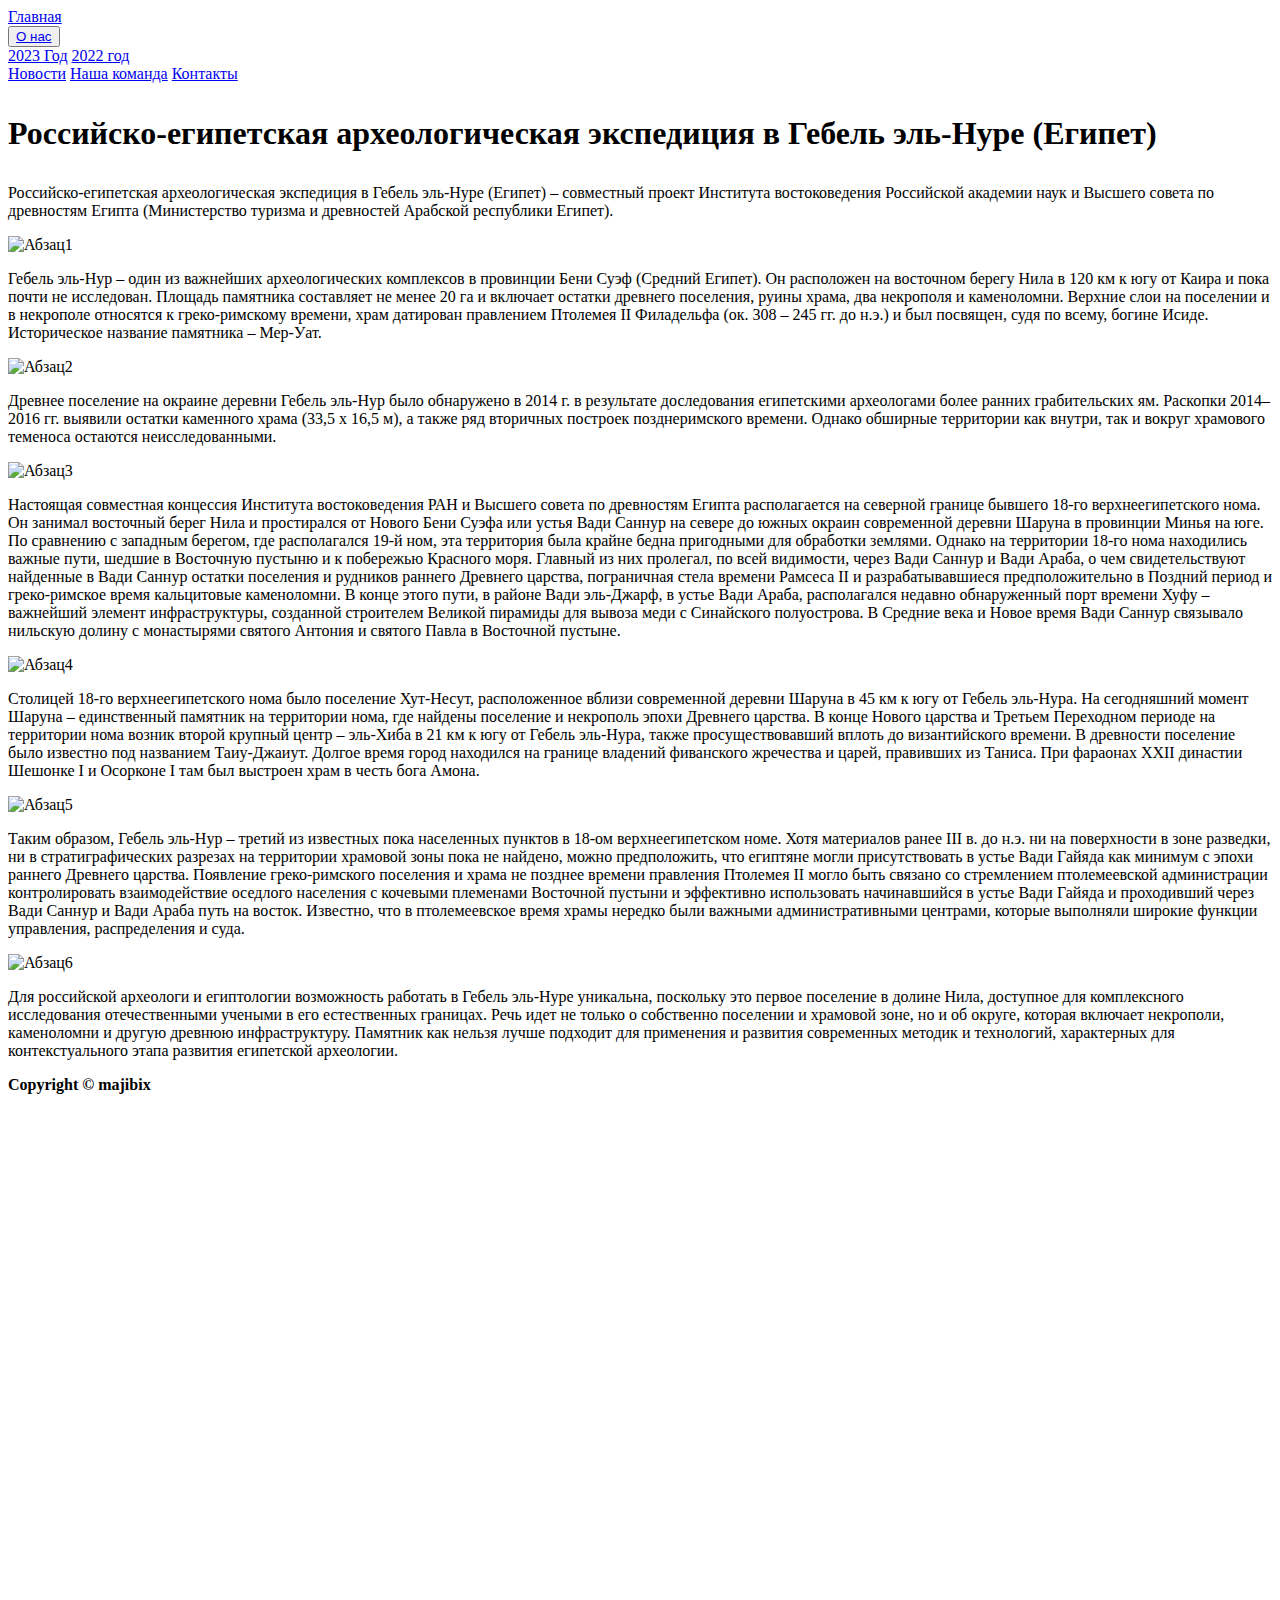
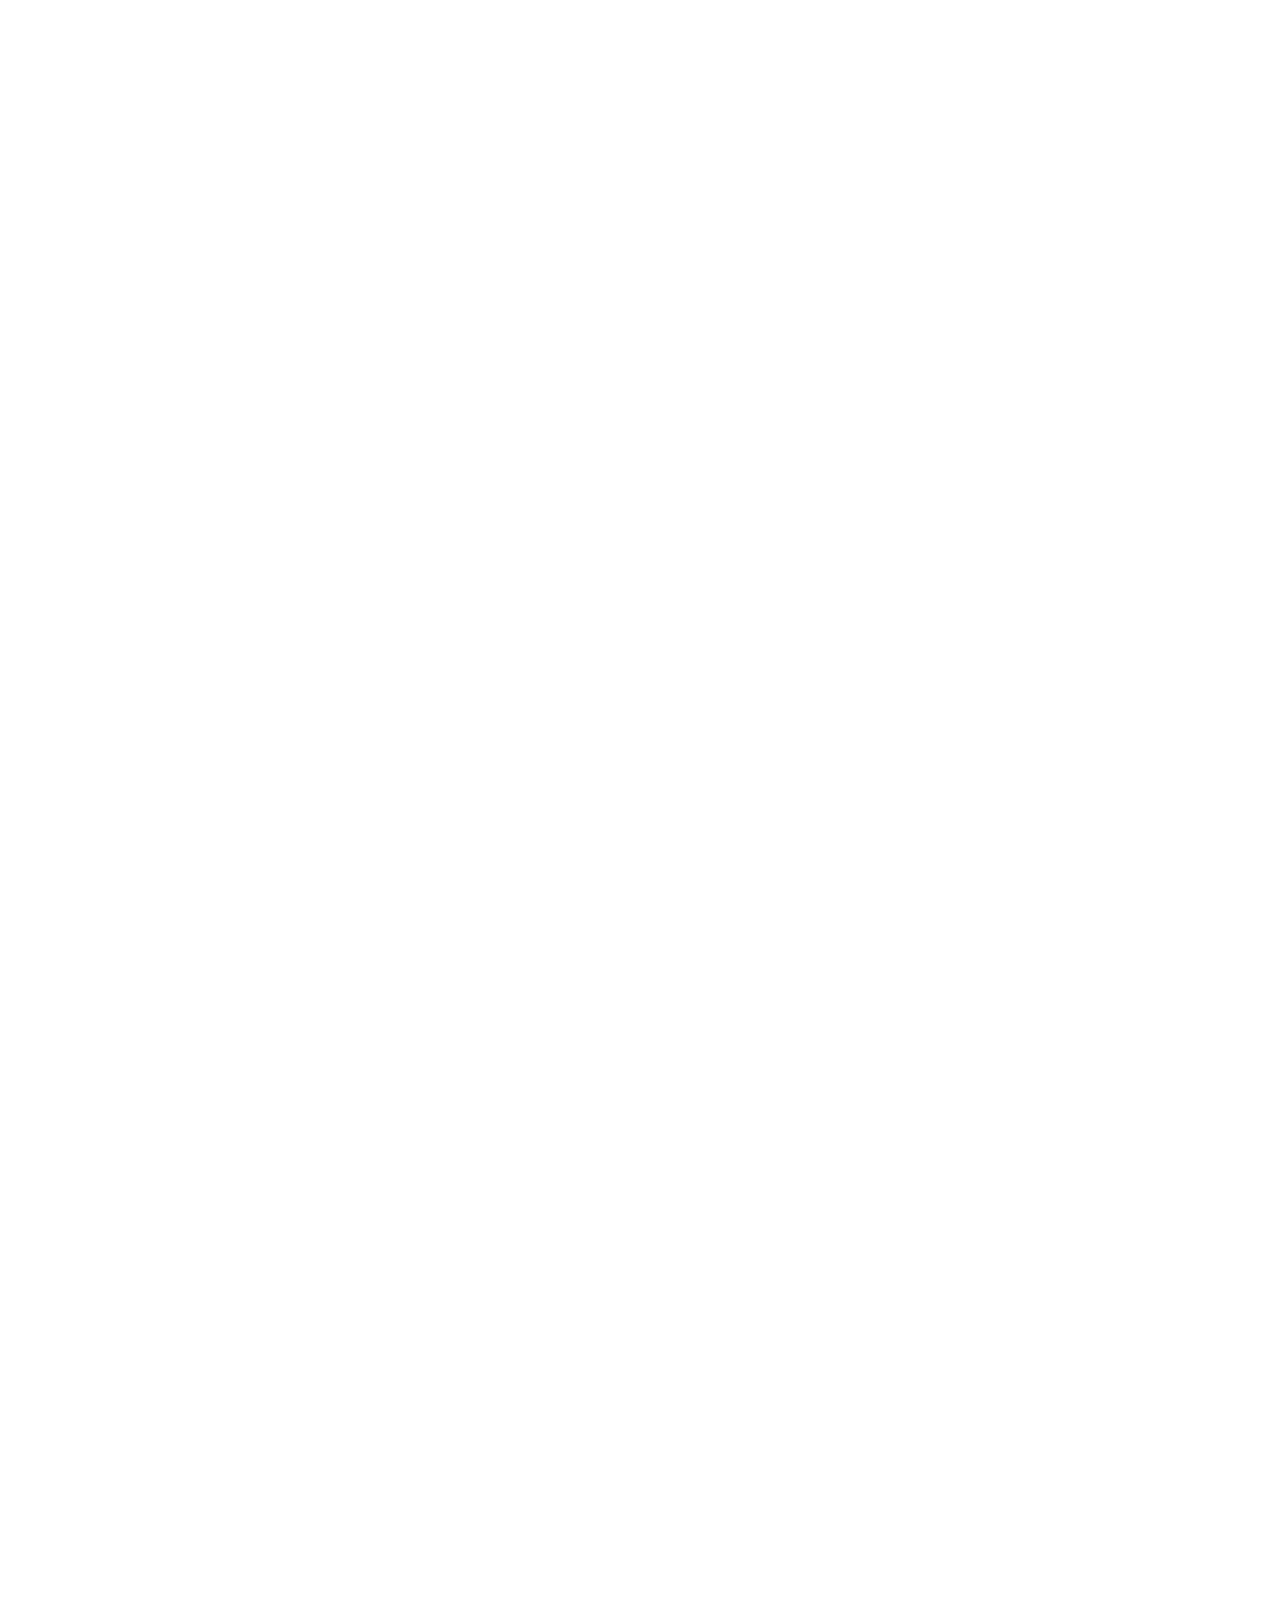
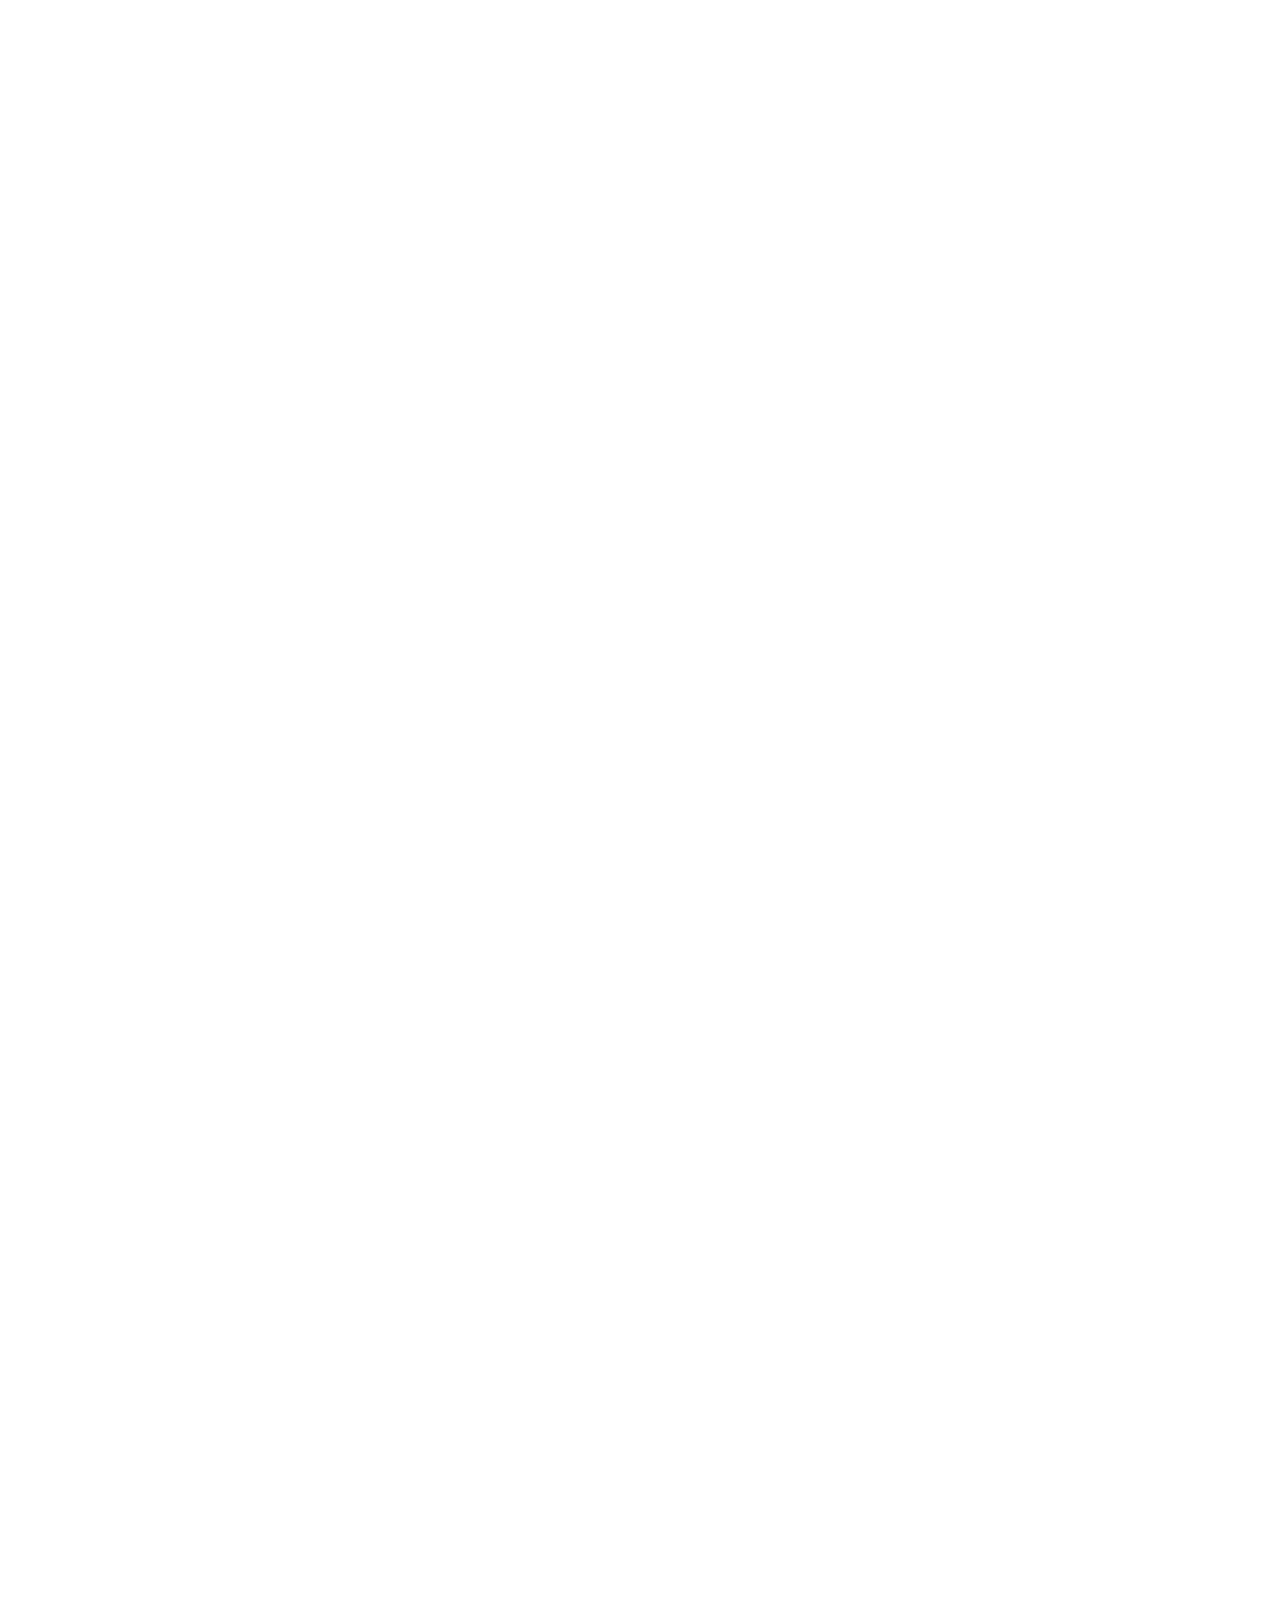
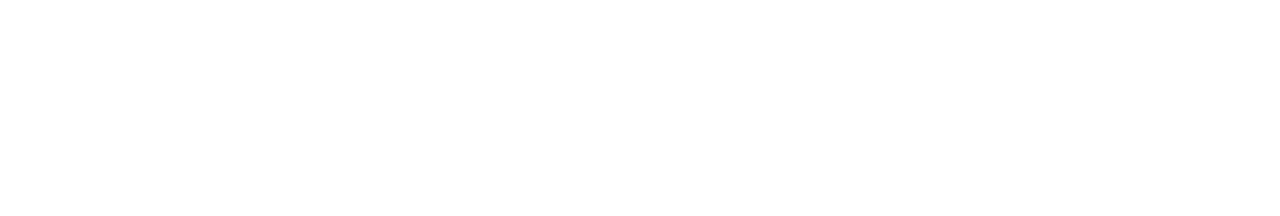
==== index.html @ 9245a58e "Add files via upload" ====
<!DOCTYPE html>
<html lang="en">
<head>
    <meta charset="UTF-8">
    <meta http-equiv="X-UA-Compatible" content="IE=edge">
    <meta name="viewport" content="width=device-width, initial-scale=1.0">
    <title>Главная</title>
    <link rel="stylesheet" href="assets/cssfortxt/stylefortxt.css">
    <link rel="shortcut icon" href="assets\img\icon1.png" type="image/x-icon">
    <style>
        body {
            height: 5000px;
            background-image: url("assets/img/фон1234.jpg");
            background-size: cover;
            background-position: center;
        }
    </style>
</head>
<body>
    <nav>
        <div class="navig">
            <a  class="active" href="#index.html">Главная</a>
            <div class="dropdown">
                <button class="dropbtn"> <a href="about_us.html" class="btn" >О нас</a></button>
                <div class="dropdown-content">
                  <a href="2023.html">2023 Год</a>
                  <a href="2022.html">2022 год</a>
                </div>
              </div>
            <a href="/News.html">Новости</a>
            <a href="/team.html">Наша команда</a>
            <a href="/contacts.html">Контакты</a>
        </div>
    </nav>
    
    <header class="head">
        <h1>
            <p class="header1" > <b> Российско-египетская археологическая экспедиция в Гебель эль-Нуре (Египет) </b></p>
        </h1>
    </header>
    
    <main>
        <div class="maininfo">
            <p></p>
            <div>
                <p class="notbigtxt">Российско-египетская археологическая экспедиция в Гебель эль-Нуре (Египет) – совместный проект Института востоковедения Российской академии наук и Высшего совета по древностям Египта (Министерство туризма и древностей Арабской республики Египет).</p>
            </div>
            <div>
                <img src="assets\img\abz1.jpg" alt="Абзац1" height="400" width="600">
                <p class="bigtxt1"> 
                    Гебель эль-Нур – один из важнейших археологических комплексов в провинции Бени Суэф (Средний Египет). Он расположен на восточном берегу Нила в 120 км к югу от Каира и пока почти не исследован. Площадь памятника составляет не менее 20 га и включает остатки древнего поселения, руины храма, два некрополя и каменоломни. Верхние слои на поселении и в некрополе относятся к греко-римскому времени, храм датирован правлением Птолемея II Филадельфа (ок. 308 – 245 гг. до н.э.) и был посвящен, судя по всему, богине Исиде. Историческое название памятника – Мер-Уат.
                    </p>
                    <img src="assets\img\abz2.jpg" alt="Абзац2" height="400" width="600">
                    <p class="bigtxt2"> 
                        Древнее поселение на окраине деревни Гебель эль-Нур было обнаружено в 2014 г. в результате доследования египетскими археологами более ранних грабительских ям. Раскопки 2014–2016 гг. выявили остатки каменного храма (33,5 x 16,5 м), а также ряд вторичных построек позднеримского времени. Однако обширные территории как внутри, так и вокруг храмового теменоса остаются неисследованными.
                    </p>
                    <img src="assets\img\abz3.jpg" alt="Абзац3" height="400" width="600">
                    <p class="bigtxt3"> 
                        Настоящая совместная концессия Института востоковедения РАН и Высшего совета по древностям Египта располагается на северной границе бывшего 18-го верхнеегипетского нома. Он занимал восточный берег Нила и простирался от Нового Бени Суэфа или устья Вади Саннур на севере до южных окраин современной деревни Шаруна в провинции Минья на юге. По сравнению с западным берегом, где располагался 19-й ном, эта территория была крайне бедна пригодными для обработки землями. Однако на территории 18-го нома находились важные пути, шедшие в Восточную пустыню и к побережью Красного моря. Главный из них пролегал, по всей видимости, через Вади Саннур и Вади Араба, о чем свидетельствуют найденные в Вади Саннур остатки поселения и рудников раннего Древнего царства, пограничная стела времени Рамсеса II и разрабатывавшиеся предположительно в Поздний период и греко-римское время кальцитовые каменоломни. В конце этого пути, в районе Вади эль-Джарф, в устье Вади Араба, располагался недавно обнаруженный порт времени Хуфу – важнейший элемент инфраструктуры, созданной строителем Великой пирамиды для вывоза меди с Синайского полуострова. В Средние века и Новое время Вади Саннур связывало нильскую долину с монастырями святого Антония и святого Павла в Восточной пустыне.
                    </p>
                    <img src="assets\img\abz4.jpg" alt="Абзац4" height="400" width="600">
                    <p class="bigtxt4"> 
                        Столицей 18-го верхнеегипетского нома было поселение Хут-Несут, расположенное вблизи современной деревни Шаруна в 45 км к югу от Гебель эль-Нура. На сегодняшний момент Шаруна – единственный памятник на территории нома, где найдены поселение и некрополь эпохи Древнего царства. В конце Нового царства и Третьем Переходном периоде на территории нома возник второй крупный центр – эль-Хиба в 21 км к югу от Гебель эль-Нура, также просуществовавший вплоть до византийского времени. В древности поселение было известно под названием Таиу-Джаиут. Долгое время город находился на границе владений фиванского жречества и царей, правивших из Таниса. При фараонах XXII династии Шешонке I и Осорконе I там был выстроен храм в честь бога Амона.
                    </p>
                    <img src="assets\img\abz5.jpg" alt="Абзац5" height="400" width="600">
                    <p class="bigtxt5"> 
                        Таким образом, Гебель эль-Нур – третий из известных пока населенных пунктов в 18-ом верхнеегипетском номе. Хотя материалов ранее III в. до н.э. ни на поверхности в зоне разведки, ни в стратиграфических разрезах на территории храмовой зоны пока не найдено, можно предположить, что египтяне могли присутствовать в устье Вади Гайяда как минимум с эпохи раннего Древнего царства. Появление греко-римского поселения и храма не позднее времени правления Птолемея II могло быть связано со стремлением птолемеевской администрации контролировать взаимодействие оседлого населения с кочевыми племенами Восточной пустыни и эффективно использовать начинавшийся в устье Вади Гайяда и проходивший через Вади Саннур и Вади Араба путь на восток. Известно, что в птолемеевское время храмы нередко были важными административными центрами, которые выполняли широкие функции управления, распределения и суда.
                    </p>
                    <img src="assets\img\abz6.jpg" alt="Абзац6" height="400" width="600">
                    <p class="bigtxt6"> 
                        Для российской археологи и египтологии возможность работать в Гебель эль-Нуре уникальна, поскольку это первое поселение в долине Нила, доступное для комплексного исследования отечественными учеными в его естественных границах. Речь идет не только о собственно поселении и храмовой зоне, но и об округе, которая включает некрополи, каменоломни и другую древнюю инфраструктуру. Памятник как нельзя лучше подходит для применения и развития современных методик и технологий, характерных для контекстуального этапа развития египетской археологии.
                    </p>

            </div>
        </div>
    </main>
    
    <footer>
        <div class="footer">
            <p><b>Copyright © majibix</b></p>
        </div>
    </footer>
</body>
</html>
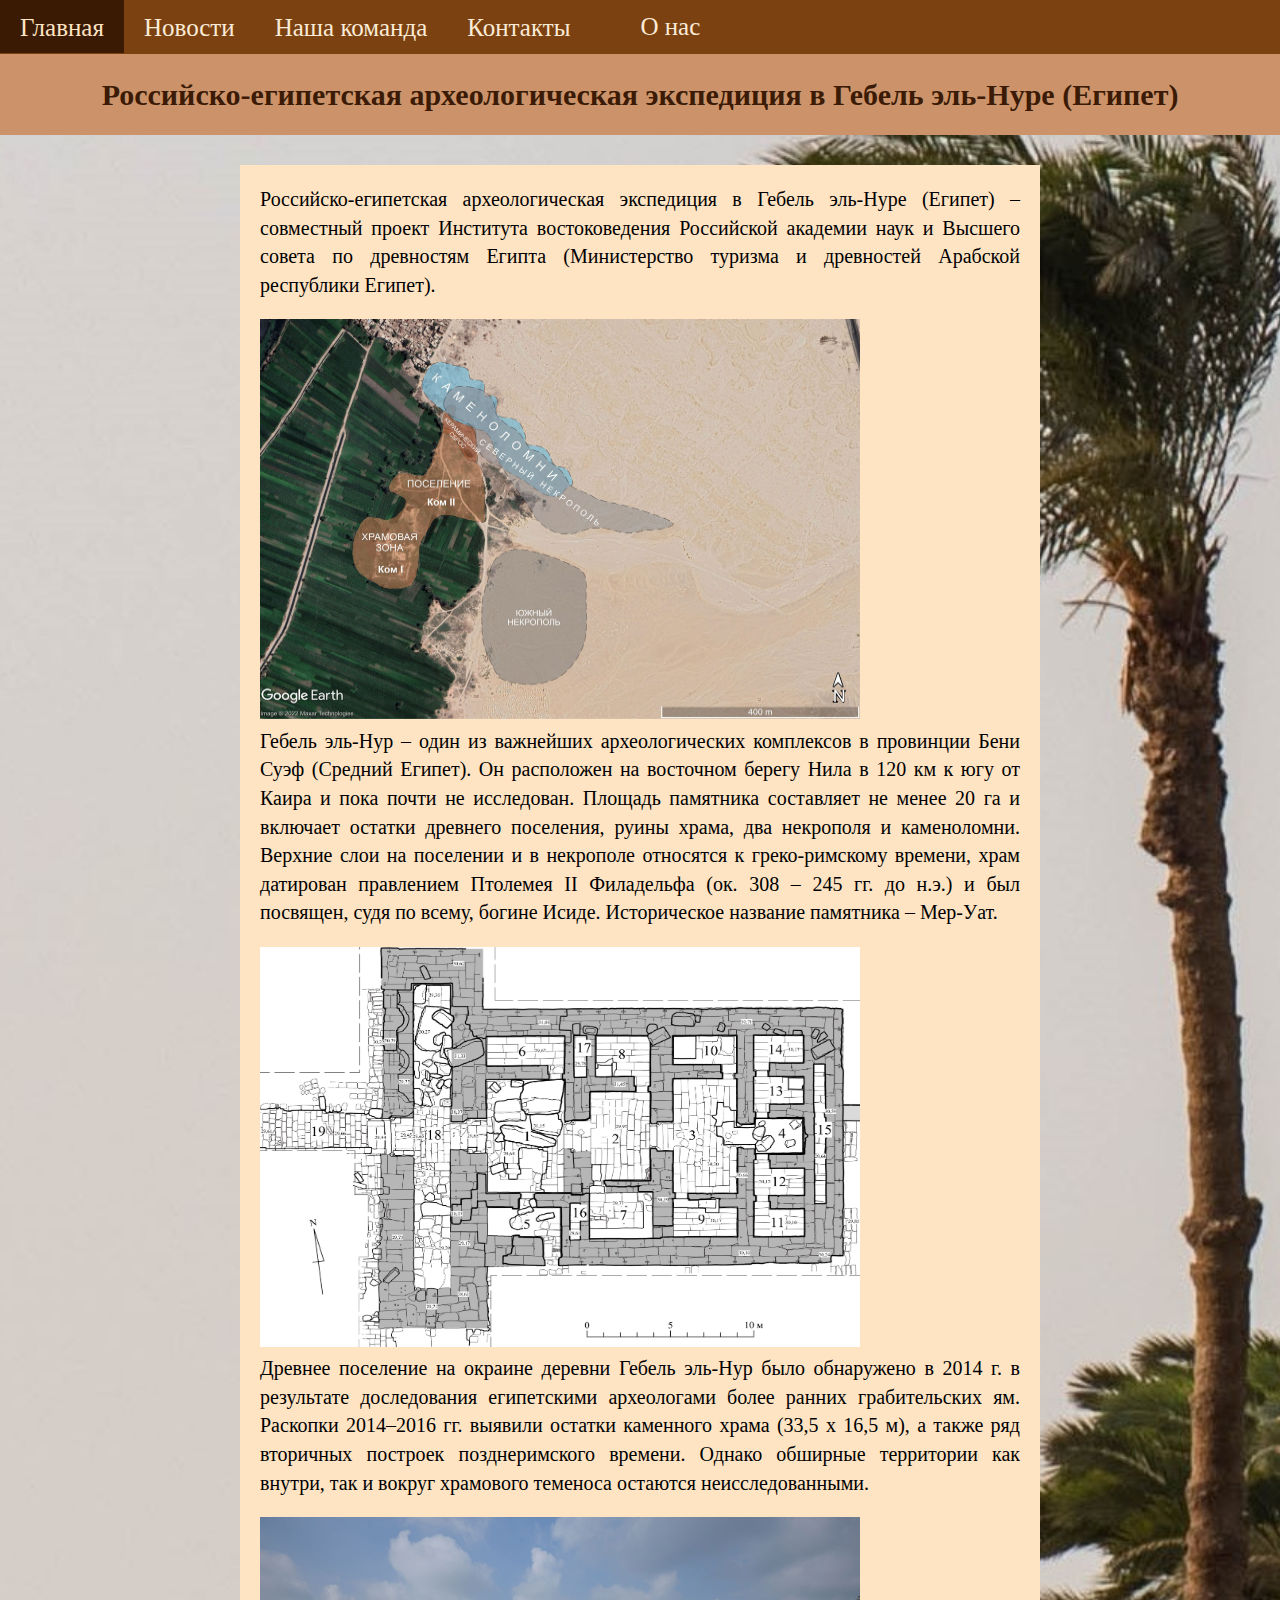
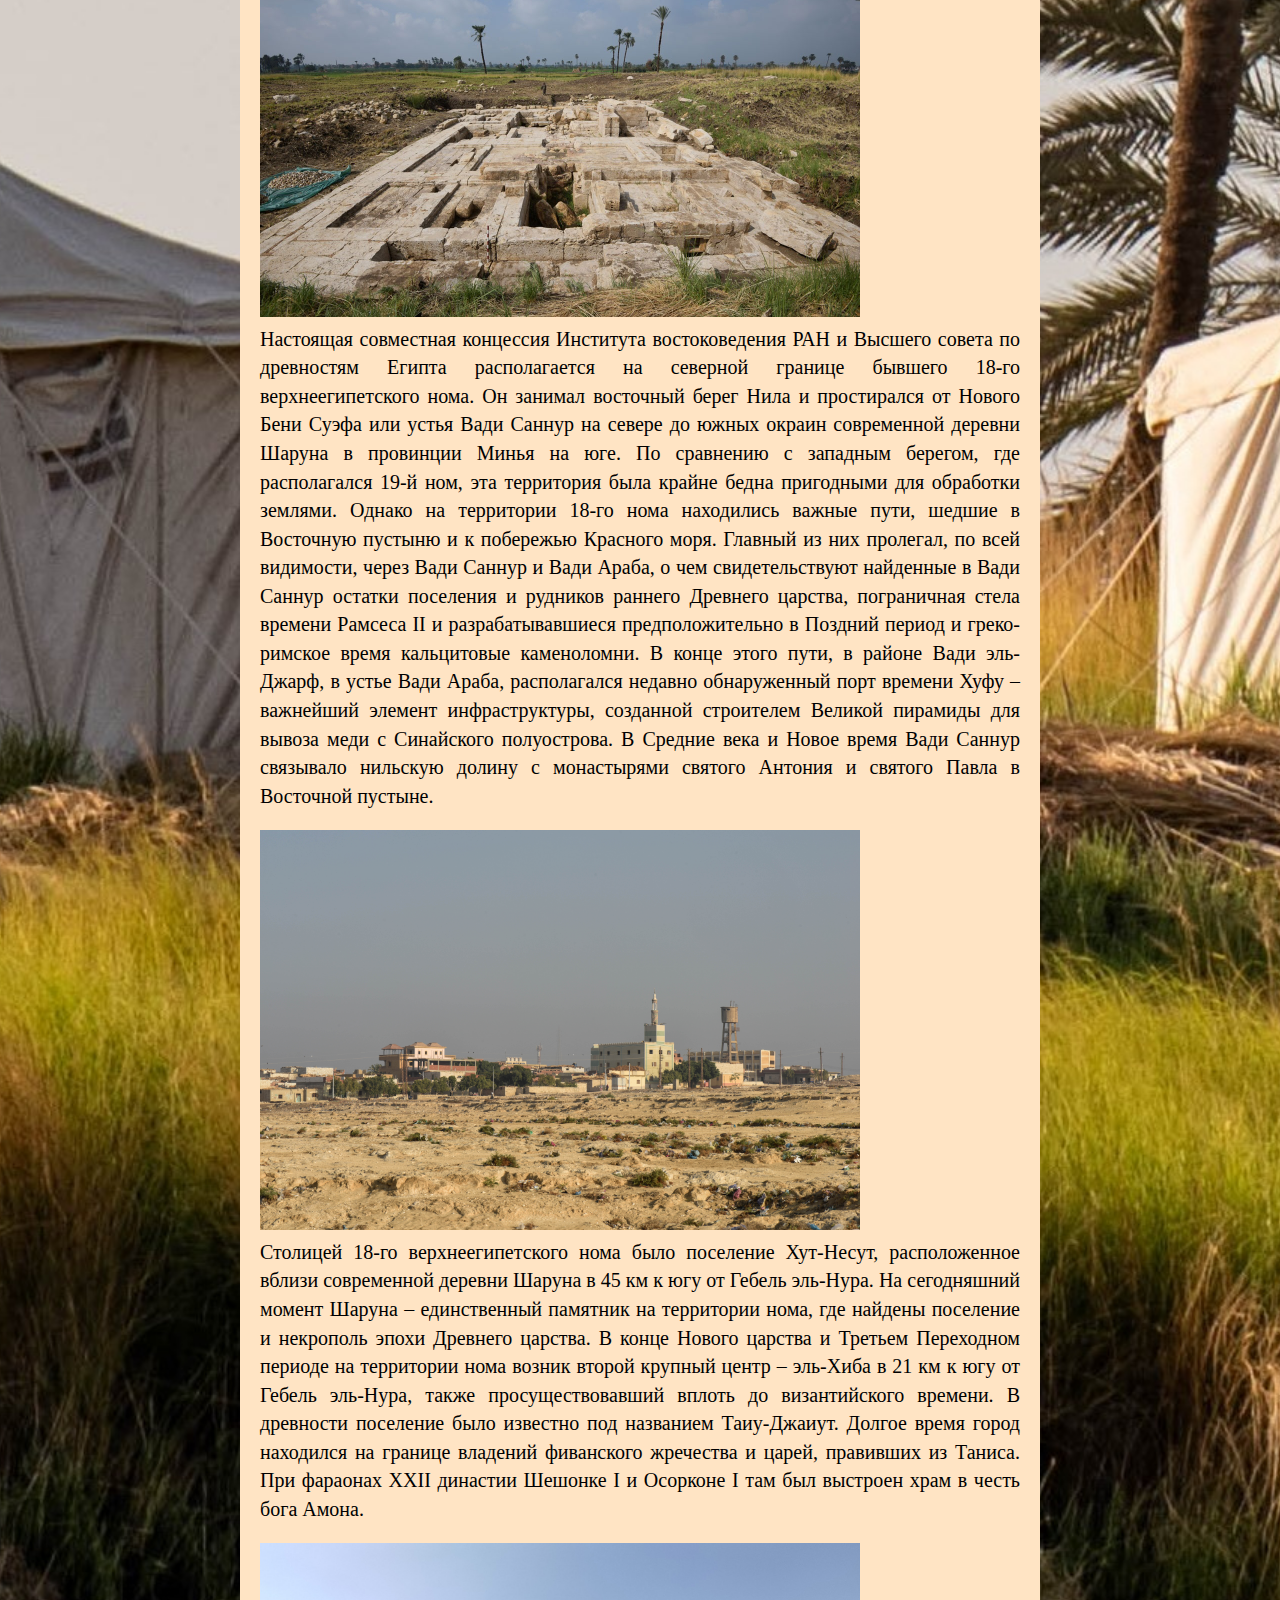
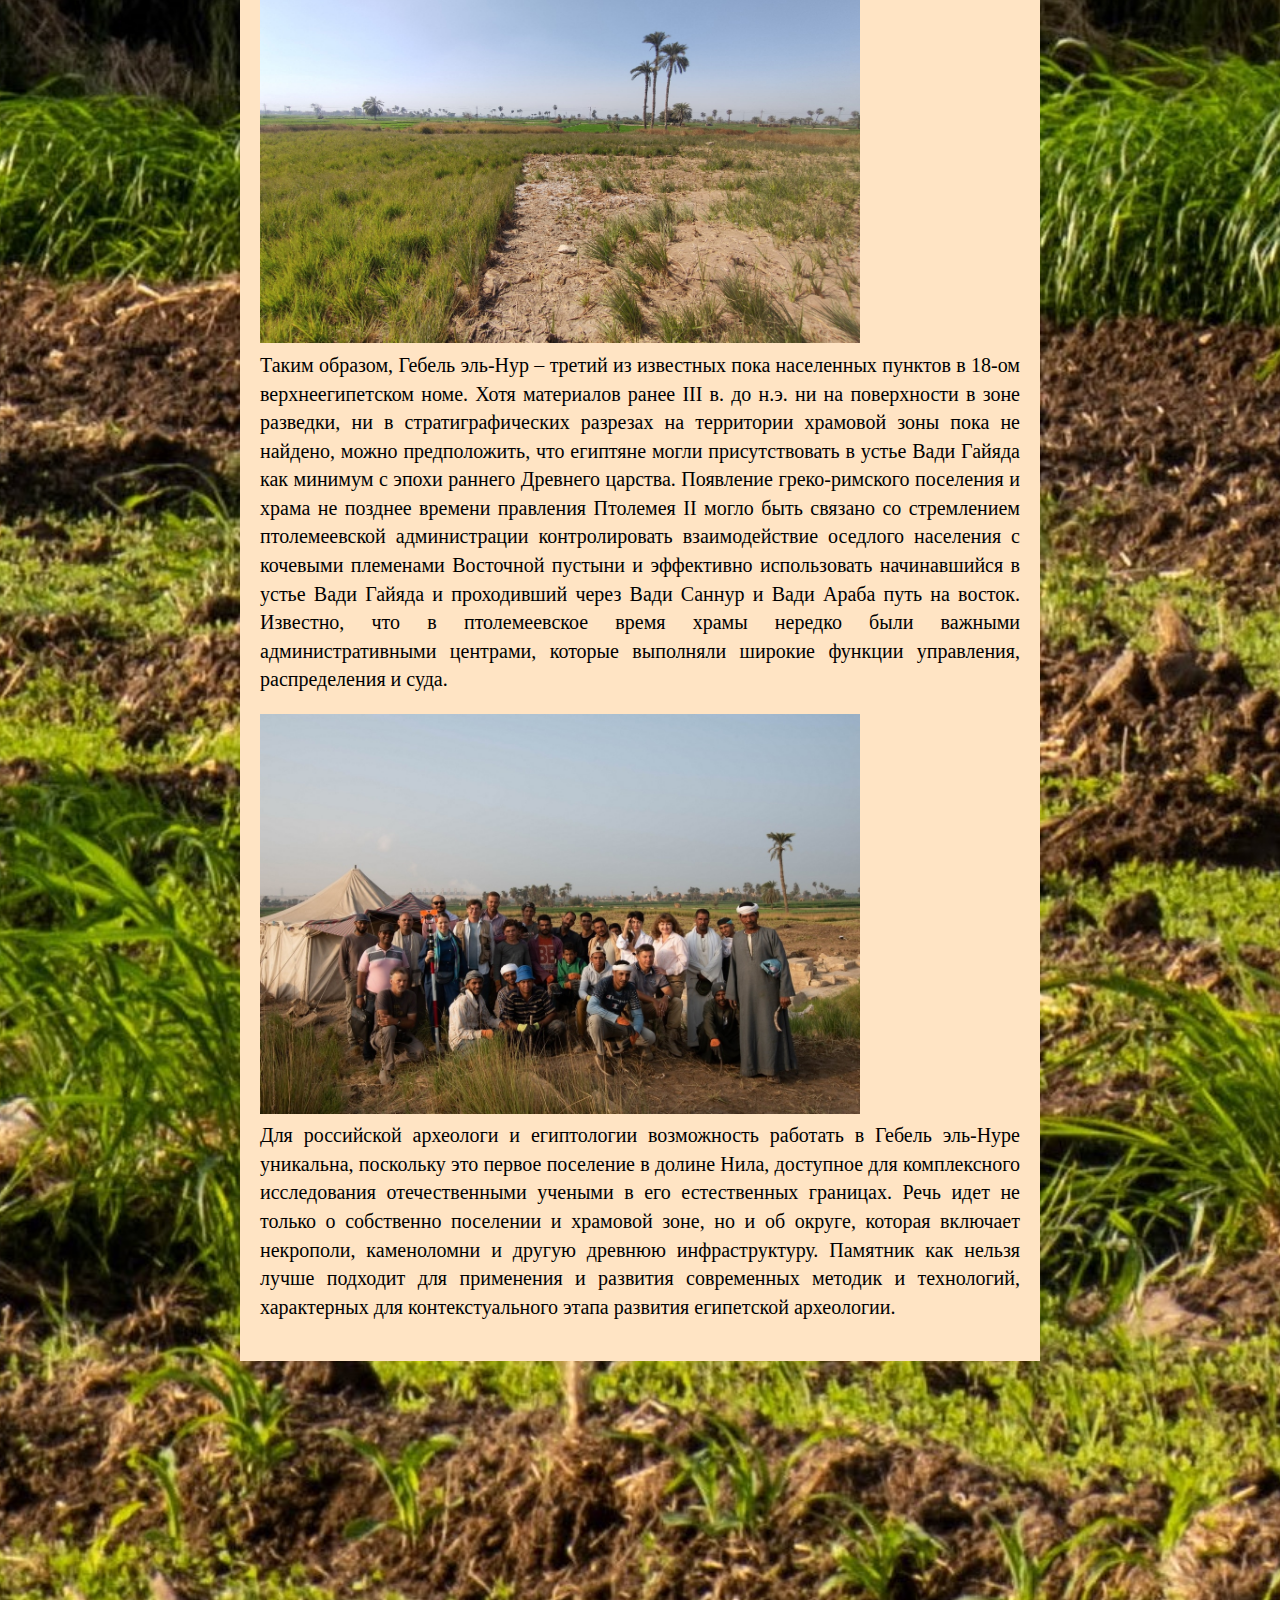
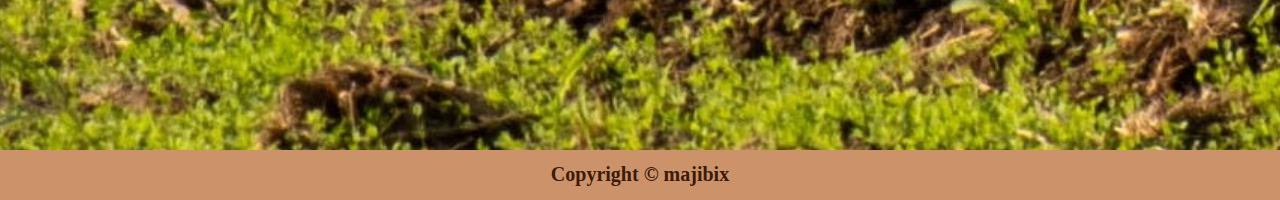
==== commit 0d507559: "Add files via upload" ====
--- a/index.html
+++ b/index.html
@@ -27,9 +27,9 @@
                   <a href="2022.html">2022 год</a>
                 </div>
               </div>
-            <a href="/News.html">Новости</a>
-            <a href="/team.html">Наша команда</a>
-            <a href="/contacts.html">Контакты</a>
+            <a href="News.html">Новости</a>
+            <a href="team.html">Наша команда</a>
+            <a href="contacts.html">Контакты</a>
         </div>
     </nav>
     
--- a/assets/cssfortxt/stylefortxt.css
+++ b/assets/cssfortxt/stylefortxt.css
@@ -0,0 +1,621 @@
+
+*{
+    margin: 0;
+    padding: 0;
+    box-sizing: border-box;
+    /* color: rgb(59, 26, 3); */
+    text-decoration: none;
+    }
+.navig{
+    background-color: rgb(124, 65, 16);
+    color: antiquewhite;
+    position: fixed;
+    width: 100%;
+    margin-top: 0px;
+    min-height: 32px;
+    z-index: 999999;
+}
+.navig a{
+    float: left;
+    color: antiquewhite;
+    padding-left: 20px;
+    padding-right: 20px;
+    padding-top: 10px;
+    margin-bottom: 1px;
+    font-size: 25px;
+}
+.navig a:hover {
+    background-color: bisque;
+    color: rgb(59, 26, 3);
+    font-size: 25px;
+    padding-bottom: 7px;
+}
+.navig a.active {
+    background-color: rgb(59, 26, 3);
+    color: bisque;
+    font-size: 25px;
+  }
+.dropbtn {
+  font-family: 'Times New Roman', Times, serif;
+  background-color: rgb(124, 65, 16);
+  color: rgb(124, 65, 16);
+  border: solid rgb(59, 26, 3);
+  width: 190.94px;
+  height: 52.7px;
+  padding-left: 30px;
+  padding-bottom: 0px;
+  font-size: 25px;
+  border: none;
+  padding-bottom: 7px;
+}
+.dropbtn:active{
+  font-size: 250px;
+  padding-bottom: 7px;
+}
+
+.btn{
+  margin-top: 0px;
+  color: rgb(59, 26, 3);
+  font-size: 25px;
+}
+.btn:hover{
+  color: rgb(59, 26, 3);
+  margin-top: 0px;
+  font-size: 25px;
+  padding-left: 20px;
+    padding-right: 20px;
+    padding-top: 10px;
+    margin-bottom: 1px;
+
+}
+
+.dropdown {
+  font-family: 'Times New Roman', Times, serif;
+  position: relative;
+  display: inline-block;
+  width: 150px;
+  padding-bottom: 0px;
+}
+
+.dropdown-content {
+  display: none;
+  position: absolute;
+  background-color: rgb(59, 26, 3);
+  margin-top: 0px;
+  min-width: 120px;
+  z-index: 1;
+  border: solid bisque ;
+
+}
+
+.dropdown-content a {
+  color: beige;
+  text-decoration: none;
+  display: block;
+  font-size: 25px;
+  padding: 25px;
+}
+
+.dropdown-content a:hover {background-color: rgb(124, 65, 16);
+color: bisque;
+padding-right: 51px;
+font-size: 25px;
+padding-bottom: 15px;
+
+}
+
+.dropdown:hover .dropdown-content {
+  display: block;
+  font-size: 25px;
+  padding-bottom: -2px;
+}
+
+.dropdown:hover .dropbtn {background-color: rgb(124, 65, 16);
+  font-size: 25px;
+  
+}
+
+
+body{
+    font-family: Georgia, "Times New Roman";
+    font-size: 20px;
+    line-height: 1.42857143;
+    position: relative;
+    background-color: bisque;
+    
+}
+h1 {
+    font: 25px/40px Georgia, "Times New Roman", serif;
+    background-color: rgb(204, 147, 106);
+    padding: 20px;
+    flex-grow: 1;
+    padding-top: 3em;
+    
+
+}
+h3{
+    display: inline-block;
+}
+
+.footer
+{
+    padding: 10px;
+    width: 100%;
+    height: 50px;
+    background-color: rgb(204, 147, 106);
+    position: absolute;
+    margin-top: 30px;
+    margin-bottom: 0;
+    color: rgb(59, 27, 5);
+    display: table-cell;
+    text-align: center;
+    flex-grow: 1;
+    bottom: 0;
+}
+.container1 {
+  position: relative;
+  width: 100%;
+  max-width: 300px;
+  margin-left: 100px;
+  margin-top: 50px;
+}
+  .image {
+    display: flex;
+    width: 100%;
+    height: auto;
+  }
+  .overlay {
+    position: absolute;
+    bottom: 0;
+    background: rgb(0, 0, 0);
+    background: rgba(0, 0, 0, 0.5);
+    color: #f1f1f1;
+    width: 100%;
+    transition: .5s ease;
+    opacity:0;
+    color: white;
+    font-size: 20px;
+    padding: 20px;
+    text-align: center;
+  }
+  
+  .container1:hover .overlay {
+    opacity: 1;
+  }
+  .text-block1 {
+    max-width: 300px;
+    align-self: center;
+    margin-left: 20px;
+    
+}
+  .container2 {
+    position: relative;
+    width: 100%;
+    max-width: 300px;
+    margin-left: 100px;
+    margin-top: 50px;
+  }
+  
+
+  .image {
+    display: flex;
+    width: 100%;
+    height: auto;
+  }
+  
+  .overlay {
+    position: absolute;
+    bottom: 0;
+    background: rgb(0, 0, 0);
+    background: rgba(0, 0, 0, 0.5); 
+    color: #f1f1f1;
+    width: 100%;
+    transition: .5s ease;
+    opacity:0;
+    color: white;
+    font-size: 20px;
+    padding: 20px;
+    text-align: center;
+  }
+
+  .container2:hover .overlay {
+    opacity: 1;
+  }
+  .text-block2 {
+    max-width: 300px;
+    margin-left: 20px;
+    
+}
+  .container3 {
+    position: relative;
+    width: 100%;
+    max-width: 300px;
+    margin-left: 100px;
+    margin-top: 50px;
+  }
+  
+
+  .image {
+    display: flex;
+    width: 100%;
+    height: auto;
+  }
+  
+
+  .overlay {
+    position: absolute;
+    bottom: 0;
+    background: rgb(0, 0, 0);
+    background: rgba(0, 0, 0, 0.5); 
+    color: #f1f1f1;
+    width: 100%;
+    transition: .5s ease;
+    opacity:0;
+    color: white;
+    font-size: 20px;
+    padding: 20px;
+    text-align: center;
+  }
+  
+
+  .container3:hover .overlay {
+    opacity: 1;
+  }
+  .text-block3 {
+    max-width: 300px;
+    margin-left: 20px;
+}
+  .container4 {
+    position: relative;
+    width: 100%;
+    max-width: 300px;
+    margin-left: 100px;
+    margin-top: 50px;
+  }
+  
+
+  .image {
+    display: flex;
+    width: 100%;
+    height: auto;
+  }
+  
+
+  .overlay {
+    position: absolute;
+    bottom: 0;
+    background: rgb(0, 0, 0);
+    background: rgba(0, 0, 0, 0.5); 
+    color: #f1f1f1;
+    width: 100%;
+    transition: .5s ease;
+    opacity:0;
+    color: white;
+    font-size: 20px;
+    padding: 20px;
+    text-align: center;
+  }
+  
+
+  .container4:hover .overlay {
+    opacity: 1;
+  }
+  .text-block4 {
+    max-width: 300px;
+    margin-left: 20px;
+    
+}
+  .container5 {
+    position: relative;
+    width: 100%;
+    max-width: 300px;
+    margin-left: 100px;
+    margin-top: 50px;
+  }
+
+  .image {
+    display: flex;
+    width: 100%;
+    height: auto;
+  }
+  
+
+  .overlay {
+    position: absolute;
+    bottom: 0;
+    background: rgb(0, 0, 0);
+    background: rgba(0, 0, 0, 0.5); 
+    color: #f1f1f1;
+    width: 100%;
+    transition: .5s ease;
+    opacity:0;
+    color: white;
+    font-size: 20px;
+    padding: 20px;
+    text-align: center;
+  }
+  
+
+  .container5:hover .overlay {
+    opacity: 1;
+  }
+  .text-block5 {
+    max-width: 300px;
+    margin-left: 20px;
+}
+.block1{
+  margin-top: 100px;
+  display: flex;
+  align-items: center;
+  margin-left: 45em;
+  background-color: bisque;
+  max-width: 800px;
+  padding-right: 50px;
+  padding-bottom: 50px;
+}
+.block2{
+  background-color: bisque;
+  max-width: 700px;
+  display: flex;
+  align-items: center;
+  margin-left: 45em;
+  padding-bottom: 50px;
+}
+.block3{
+  background-color: bisque;
+  max-width: 700px;
+  display: flex;
+  align-items: center;
+  margin-left: 10em;
+  padding-bottom: 50px;
+}
+.block4{
+  background-color: bisque;
+  max-width: 700px;
+  display: flex;
+  align-items: center;
+  margin-left: 10em;
+  padding-bottom: 50px;
+}
+.block5{
+  background-color: bisque;
+  padding-left: 0;
+  max-width: 700px;
+  display: flex;
+  align-items: center;
+  margin-left: 45em;
+  padding-bottom: 50px;
+}
+.block6{
+  background-color: bisque;
+  padding-left: 0;
+  max-width: 700px;
+  display: flex;
+  align-items: center;
+  margin-left: 10em;
+  padding-bottom: 50px;
+}
+.header1{
+  color: rgb(59, 27, 5) ;
+  display: flex;
+  justify-content: center;
+  margin-bottom: 0;
+  font-size: 30px;
+}
+.blog {
+  padding-top: 80px;
+  margin: 80px auto;
+  max-width: 800px;
+  background-color: bisque;
+}
+.blog1 {
+  padding-top: 50px;
+  margin: 70px auto;
+  max-width: 800px;
+  background-color: bisque;
+}
+
+article {
+  display: flex;
+  flex-wrap: wrap;
+  justify-content: center;
+  align-items: flex-start;
+  margin-bottom: 2em;
+  padding-right: 10px;
+  clear: both;
+}
+
+article header {
+  flex-basis: 100%;
+  text-align: center;
+}
+
+article section {
+  flex-basis: 100%;
+}
+
+article img {
+  display: block;
+  margin: 0 auto 1em;
+  max-width: 100%;
+  max-height: 400px;
+}
+
+
+.footer {
+  padding: 10px;
+  width: 100%;
+  height: 50px;
+  background-color: rgb(204, 147, 106);
+  position: absolute;
+  margin-top: 30px;
+  margin-bottom: 0;
+  color: rgb(59, 27, 5);
+  display: table-cell;
+  text-align: center;
+  flex-grow: 1;
+  bottom: 0;
+}
+.contacts{
+  background-color: bisque;
+    width: 450px;
+    height: 400px;
+    box-shadow: 10px 10px 40px 20px #0000001A;
+   margin-top: 100px;
+   margin-left: 50em;
+    flex-wrap: wrap;
+    padding: 7px 0px 290px 0;
+}
+.maininfo{
+  margin-left: 25em;
+  max-width: 400px;
+}
+.container6 {
+  position: relative;
+  width: 100%;
+  max-width: 600px;
+  margin-left: 100px;
+  margin-top: 50px;
+}
+
+.image {
+  display: flex;
+  width: 100%;
+  height: auto;
+}
+
+
+.overlay {
+  position: absolute;
+  bottom: 0;
+  background: rgb(0, 0, 0);
+  background: rgba(0, 0, 0, 0.5); 
+  color: #f1f1f1;
+  width: 100%;
+  transition: .5s ease;
+  opacity:0;
+  color: white;
+  font-size: 20px;
+  padding: 20px;
+  text-align: center;
+}
+
+
+.container6:hover .overlay {
+  opacity: 1;
+}
+.text-block6 {
+  max-width: 300px;
+  margin-left: 20px;
+}
+.maininfo {
+    margin: 30px auto;
+    max-width: 800px;
+    padding: 20px;
+    background-color: bisque;
+}
+.notbigtxt {
+    text-align: justify;
+    margin-bottom: 20px;
+}
+.bigtxt1,
+.bigtxt2,
+.bigtxt3,
+.bigtxt4,
+.bigtxt5,
+.bigtxt6 {
+    text-align: justify;
+    margin-bottom: 20px;
+}
+.bigtxt1 img,
+.bigtxt2 img,
+.bigtxt3 img,
+.bigtxt4 img,
+.bigtxt5 img,
+.bigtxt6 img {
+    display: block;
+    justify-content: center;
+    align-items: center;
+    margin: 0 auto;
+    max-width: 100%;
+    height: auto;
+    margin-bottom: 20px;
+}
+.link{
+  float: top;
+  margin-left: 30px;
+  margin-top: 30px;
+  
+}
+.link a{
+  position: absolute;
+  text-decoration: none;
+  color:rgb(59, 27, 5);
+  margin-left: 10px;
+}
+.map {
+  display: flex;
+  background-color: bisque;
+  max-width: 600px;
+  flex-direction: column;
+  align-items: center;
+  margin-top: -20em;
+  margin-left: 15em;
+  padding-bottom: 30px;
+}
+
+.map p {
+  margin: 0;
+}
+
+.map-frame {
+  position: relative;
+  overflow: hidden;
+  margin-top: 10px;
+  text-align: center;
+}
+
+.map-frame a {
+  color: #eee;
+  font-size: 12px;
+  position: absolute;
+  top: 0;
+}
+
+.map-frame iframe {
+  width: 100%;
+  max-width: 560px;
+  height: 600px;
+  border: none;
+  margin-top: 14px;
+}
+.about_us{
+  background-color: bisque;
+  display: flex;
+  padding-top: 80px;
+  margin: 80px auto;
+  max-width: 800px;
+  background-color: bisque;
+}
+.about{
+  display: flex;
+  flex-wrap: wrap;
+  justify-content: center;
+  align-items: flex-start;
+  margin-bottom: 2em;
+  padding-right: 10px;
+  clear: both;
+}
+.g2023{
+  background-color: bisque;
+  display: flex;
+  flex-wrap: wrap;
+  max-width: 500px;
+  margin-left: 35em;
+  padding-left: 25px;
+  padding-bottom: 150px;
+  max-height: 470px;
+  padding-right: 25px;
+  margin-top: 20px;
+  padding-top: 20px;
+}
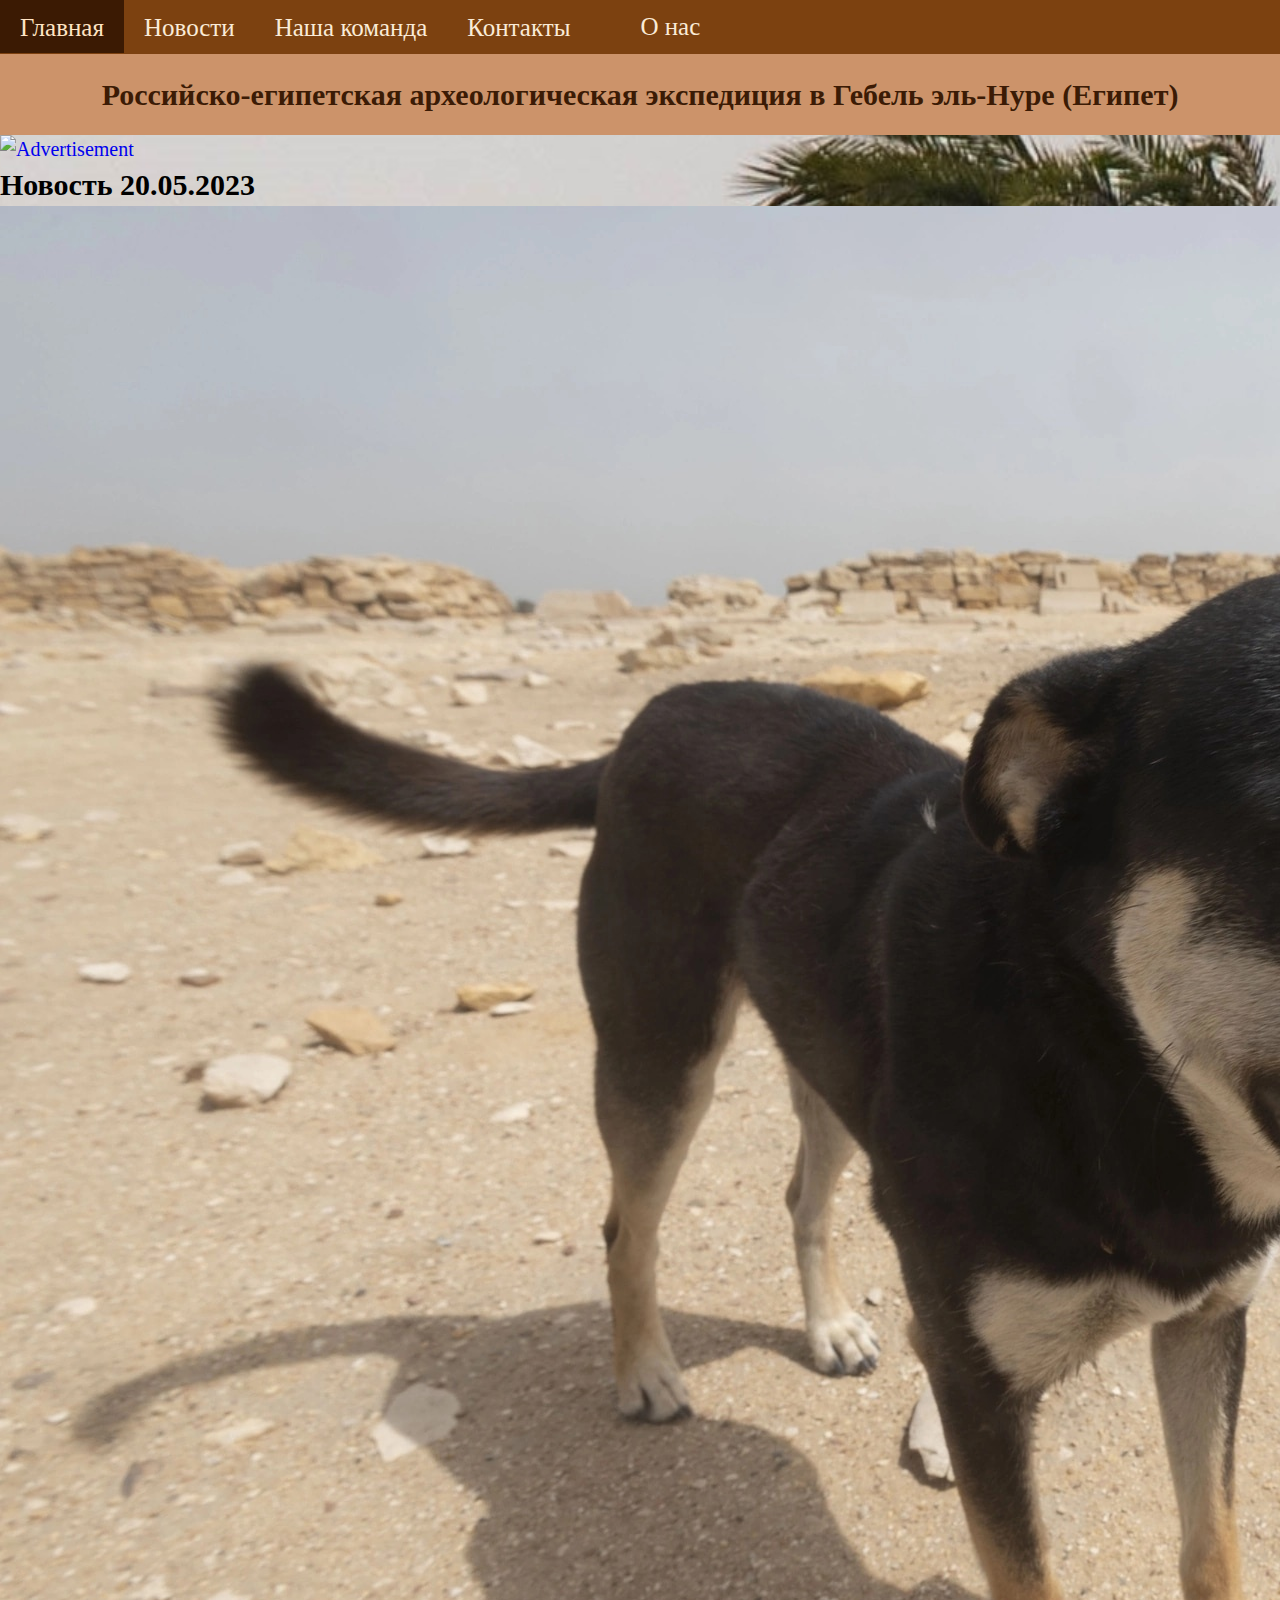
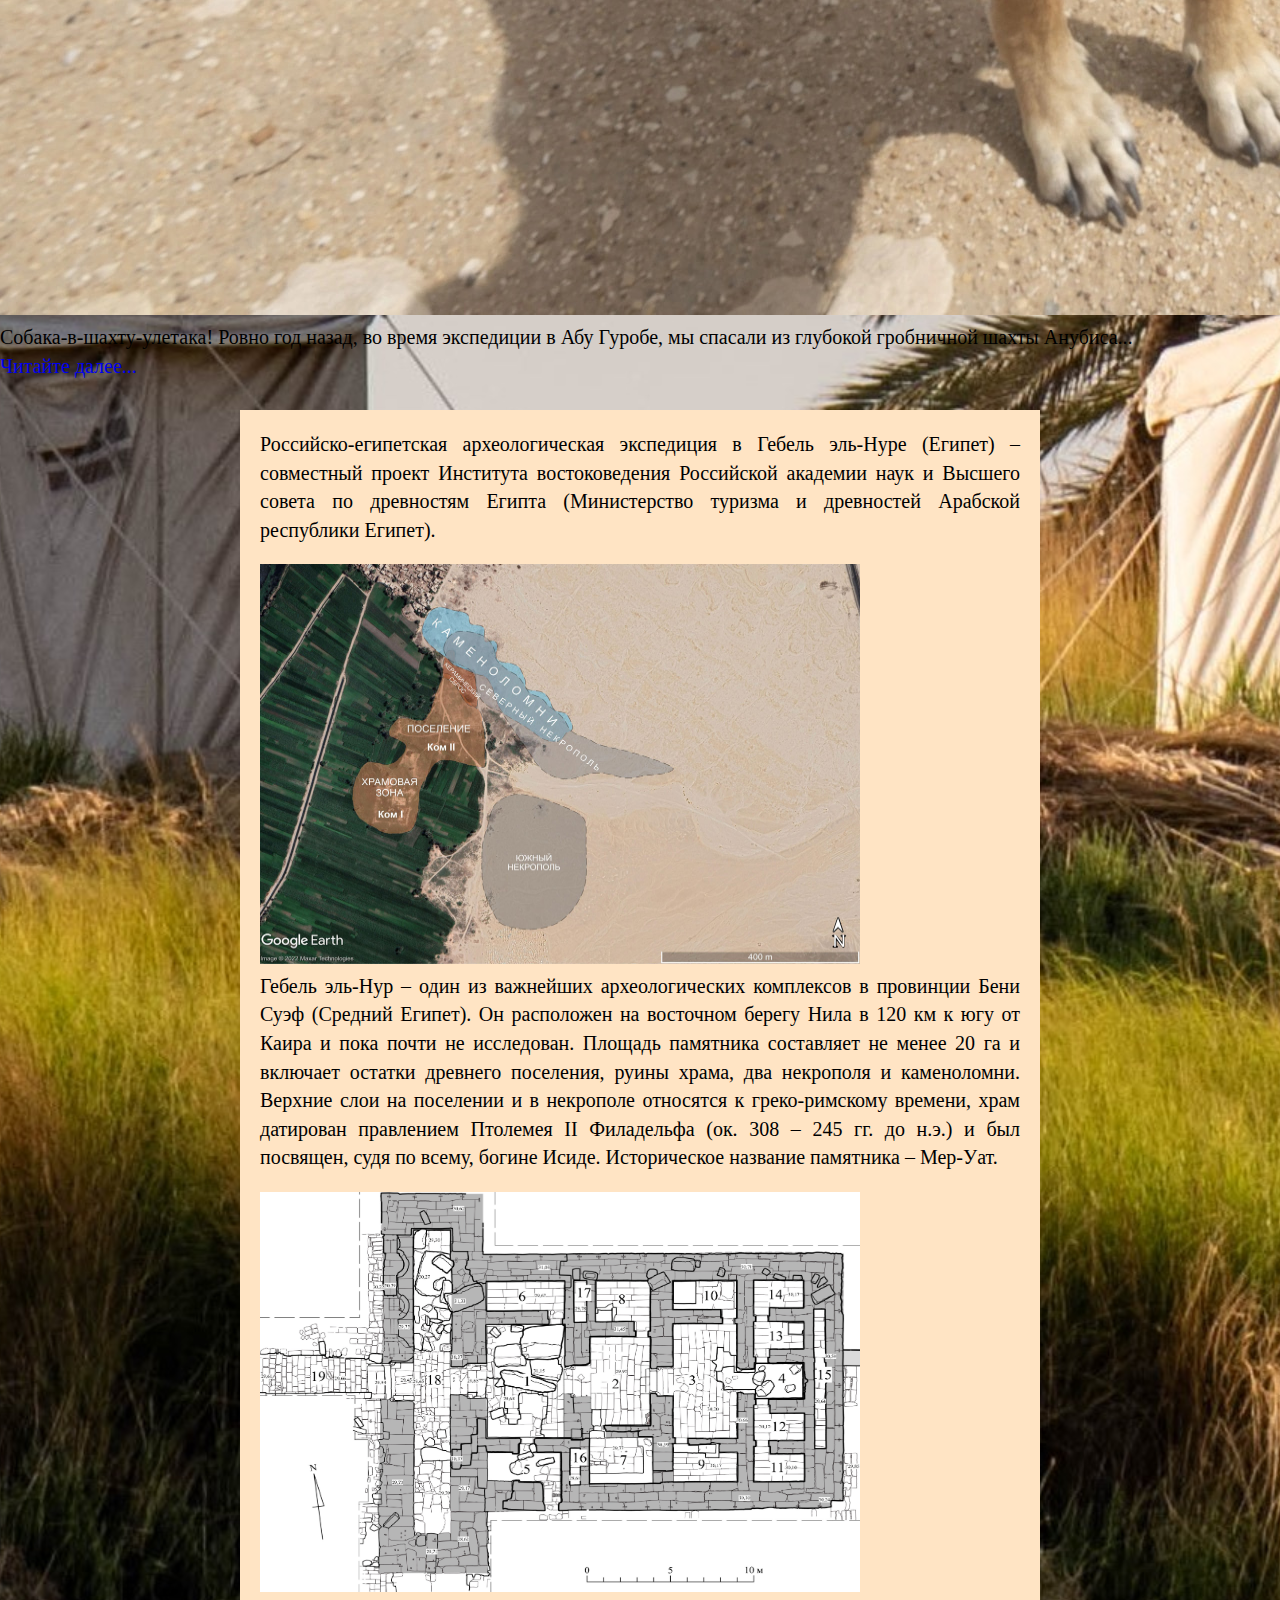
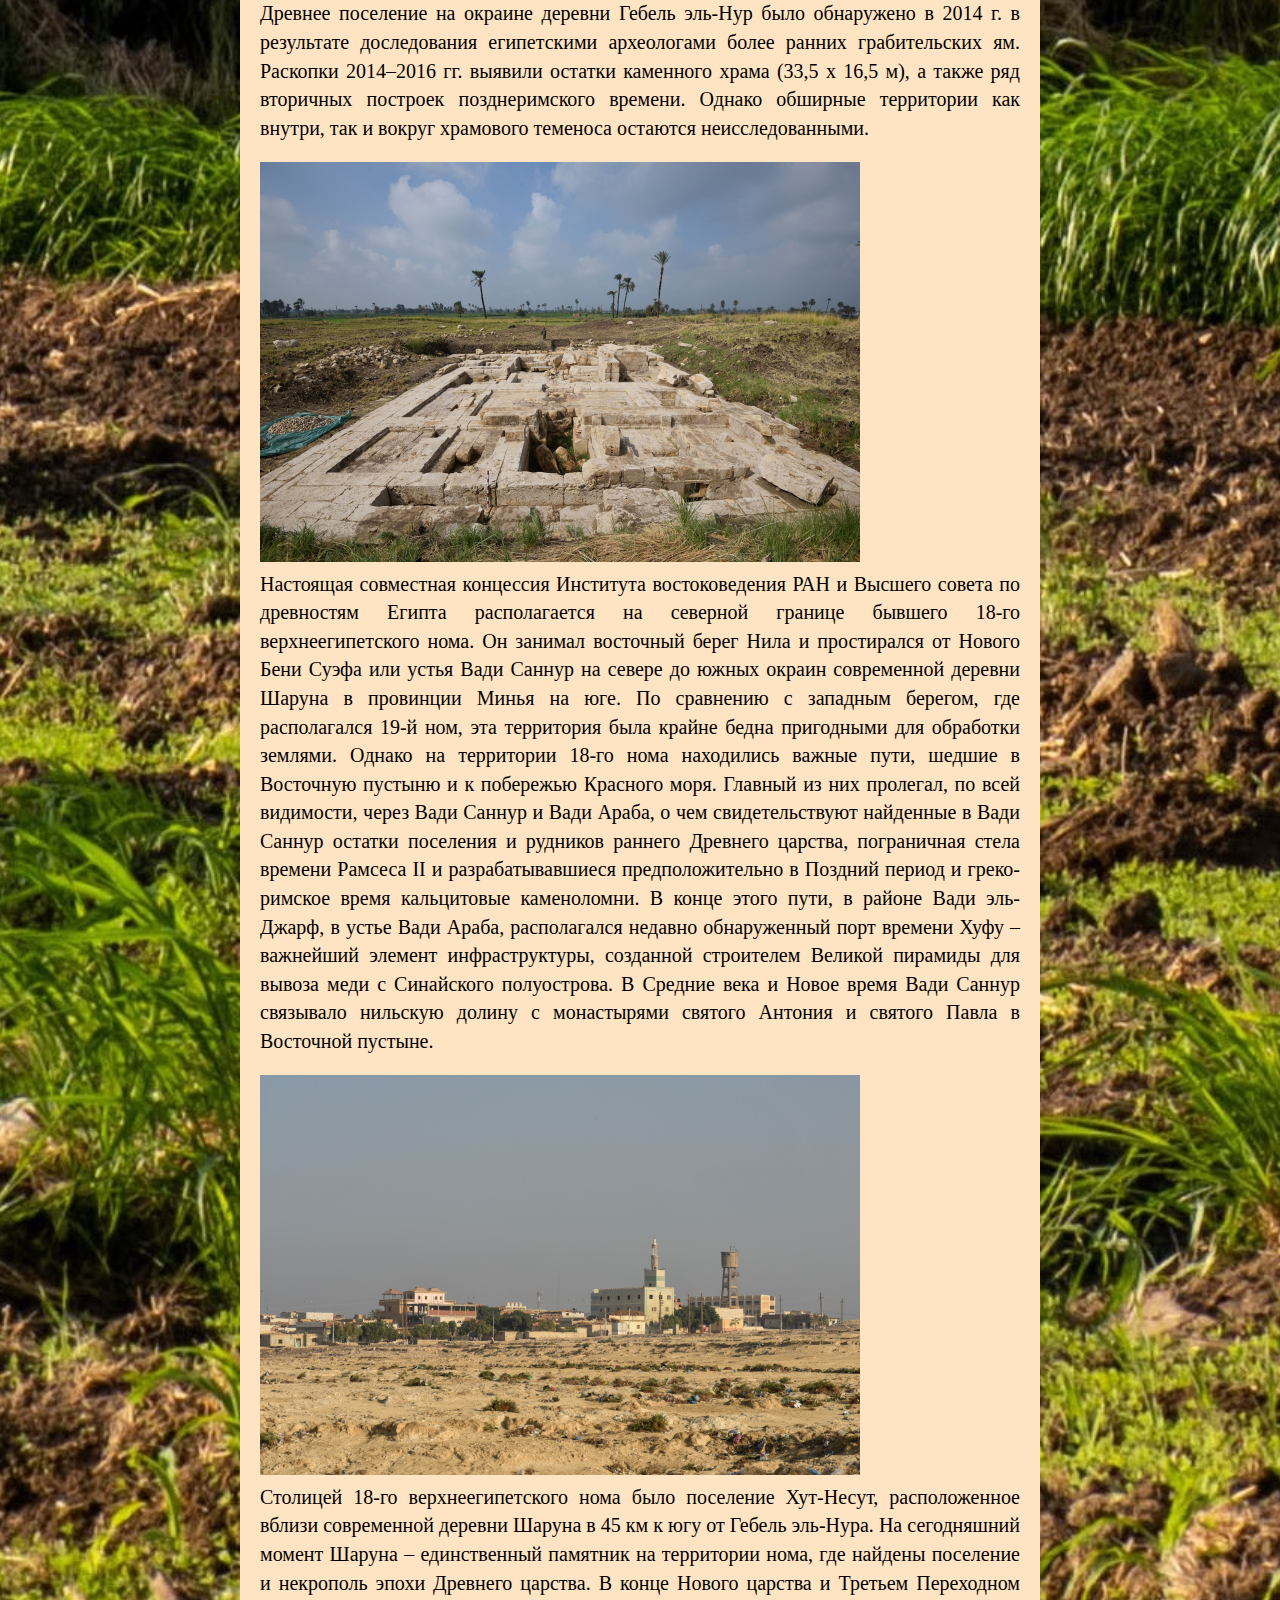
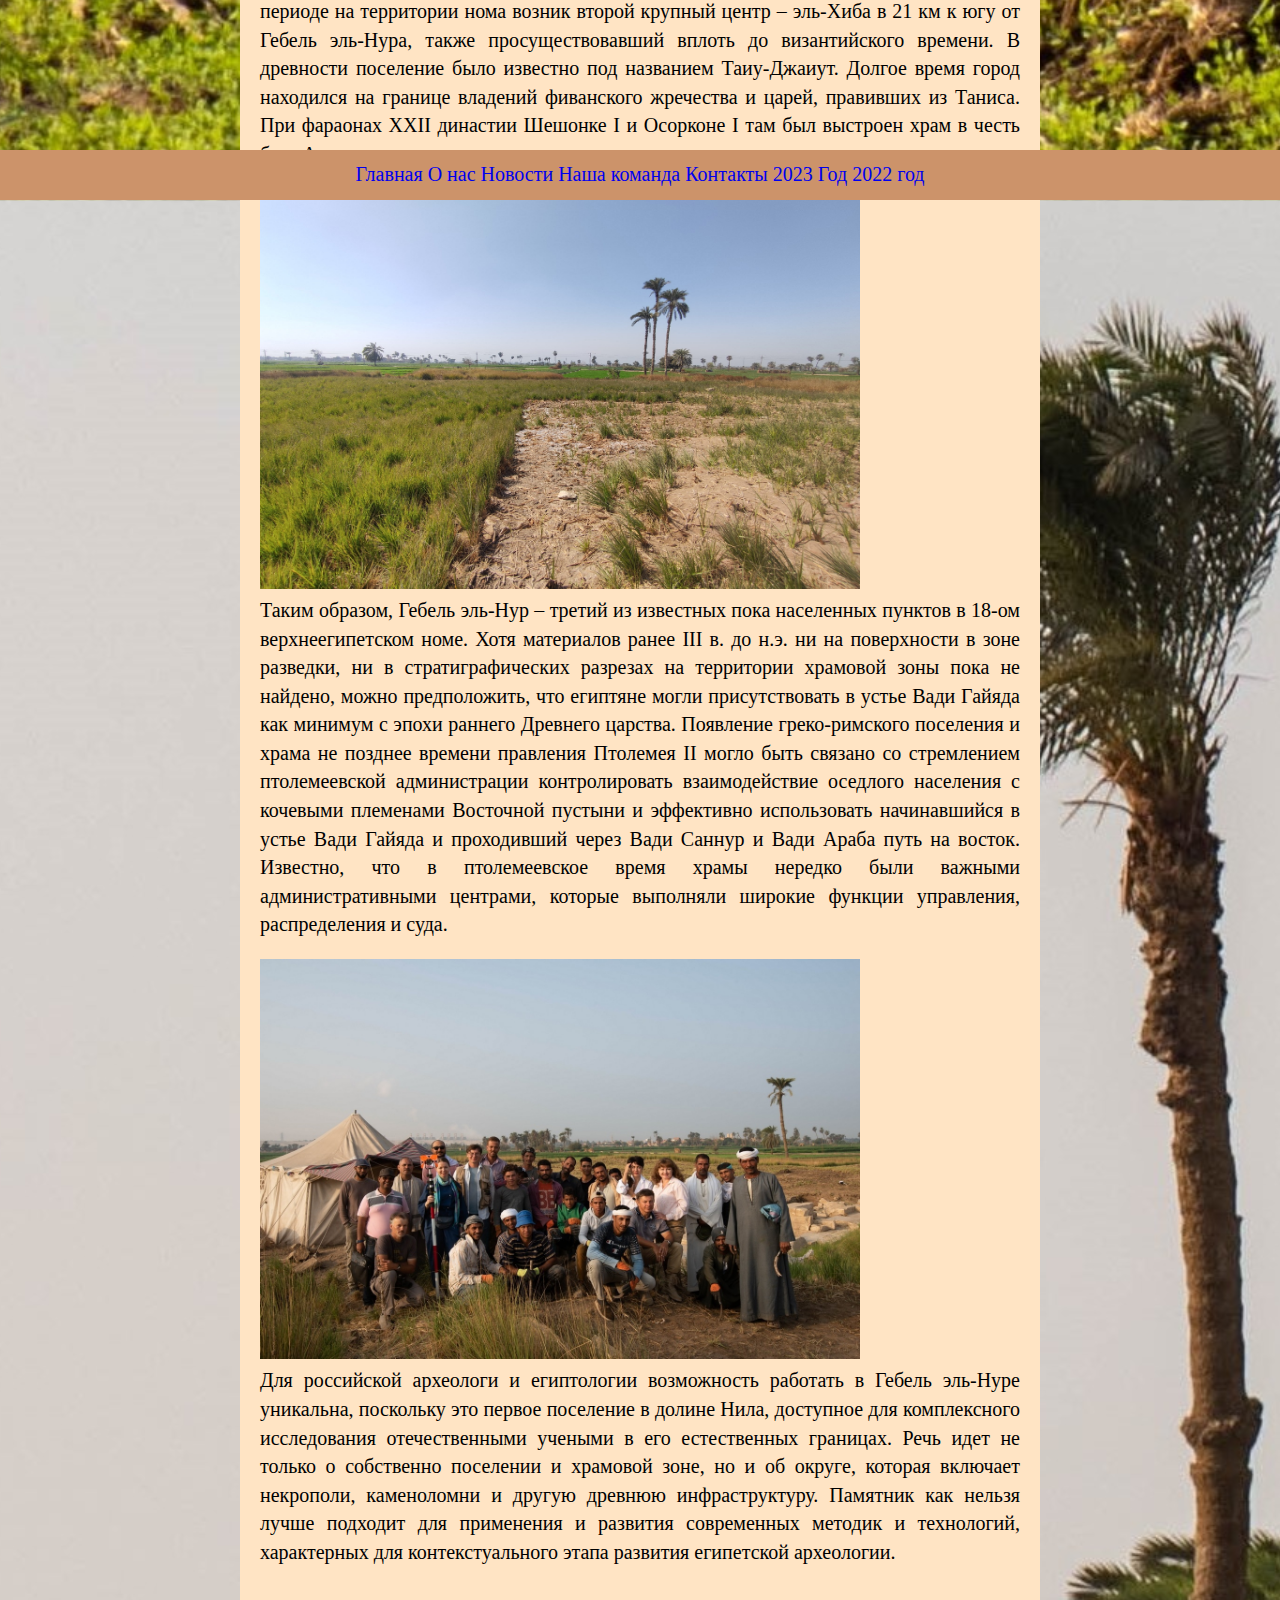
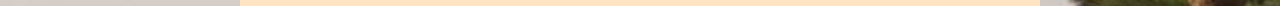
==== commit 80785d6b: "Add files via upload" ====
--- a/index.html
+++ b/index.html
@@ -13,7 +13,7 @@
             background-image: url("assets/img/фон1234.jpg");
             background-size: cover;
             background-position: center;
-        }
+            }
     </style>
 </head>
 <body>
@@ -38,7 +38,15 @@
             <p class="header1" > <b> Российско-египетская археологическая экспедиция в Гебель эль-Нуре (Египет) </b></p>
         </h1>
     </header>
-    
+    <div class="banner">
+        <a class="adv" href="https://warthunder.ru/ru/" target="_blank"> <img  src="assets/img/вар хундер.jpg" alt="Advertisement"></a>
+        </div>
+        <div class="news-container">
+            <h2>Новость 20.05.2023</h2>
+            <img src="assets/img/Новость2005.jpg" alt="Картинка новости">
+            <p class="minitxt">Собака-в-шахту-улетака! Ровно год назад, во время экспедиции в Абу Гуробе, мы спасали из глубокой гробничной шахты Анубиса...</p>
+            <a href="https://vk.com/nile_valley?w=wall-61202207_4722">Читайте далее...</a>
+        </div>
     <main>
         <div class="maininfo">
             <p></p>
@@ -47,26 +55,26 @@
             </div>
             <div>
                 <img src="assets\img\abz1.jpg" alt="Абзац1" height="400" width="600">
-                <p class="bigtxt1"> 
+                    <p class="bigtxt1"> 
                     Гебель эль-Нур – один из важнейших археологических комплексов в провинции Бени Суэф (Средний Египет). Он расположен на восточном берегу Нила в 120 км к югу от Каира и пока почти не исследован. Площадь памятника составляет не менее 20 га и включает остатки древнего поселения, руины храма, два некрополя и каменоломни. Верхние слои на поселении и в некрополе относятся к греко-римскому времени, храм датирован правлением Птолемея II Филадельфа (ок. 308 – 245 гг. до н.э.) и был посвящен, судя по всему, богине Исиде. Историческое название памятника – Мер-Уат.
                     </p>
-                    <img src="assets\img\abz2.jpg" alt="Абзац2" height="400" width="600">
+                        <img src="assets\img\abz2.jpg" alt="Абзац2" height="400" width="600">
                     <p class="bigtxt2"> 
                         Древнее поселение на окраине деревни Гебель эль-Нур было обнаружено в 2014 г. в результате доследования египетскими археологами более ранних грабительских ям. Раскопки 2014–2016 гг. выявили остатки каменного храма (33,5 x 16,5 м), а также ряд вторичных построек позднеримского времени. Однако обширные территории как внутри, так и вокруг храмового теменоса остаются неисследованными.
                     </p>
-                    <img src="assets\img\abz3.jpg" alt="Абзац3" height="400" width="600">
+                        <img src="assets\img\abz3.jpg" alt="Абзац3" height="400" width="600">
                     <p class="bigtxt3"> 
                         Настоящая совместная концессия Института востоковедения РАН и Высшего совета по древностям Египта располагается на северной границе бывшего 18-го верхнеегипетского нома. Он занимал восточный берег Нила и простирался от Нового Бени Суэфа или устья Вади Саннур на севере до южных окраин современной деревни Шаруна в провинции Минья на юге. По сравнению с западным берегом, где располагался 19-й ном, эта территория была крайне бедна пригодными для обработки землями. Однако на территории 18-го нома находились важные пути, шедшие в Восточную пустыню и к побережью Красного моря. Главный из них пролегал, по всей видимости, через Вади Саннур и Вади Араба, о чем свидетельствуют найденные в Вади Саннур остатки поселения и рудников раннего Древнего царства, пограничная стела времени Рамсеса II и разрабатывавшиеся предположительно в Поздний период и греко-римское время кальцитовые каменоломни. В конце этого пути, в районе Вади эль-Джарф, в устье Вади Араба, располагался недавно обнаруженный порт времени Хуфу – важнейший элемент инфраструктуры, созданной строителем Великой пирамиды для вывоза меди с Синайского полуострова. В Средние века и Новое время Вади Саннур связывало нильскую долину с монастырями святого Антония и святого Павла в Восточной пустыне.
                     </p>
-                    <img src="assets\img\abz4.jpg" alt="Абзац4" height="400" width="600">
+                        <img src="assets\img\abz4.jpg" alt="Абзац4" height="400" width="600">
                     <p class="bigtxt4"> 
                         Столицей 18-го верхнеегипетского нома было поселение Хут-Несут, расположенное вблизи современной деревни Шаруна в 45 км к югу от Гебель эль-Нура. На сегодняшний момент Шаруна – единственный памятник на территории нома, где найдены поселение и некрополь эпохи Древнего царства. В конце Нового царства и Третьем Переходном периоде на территории нома возник второй крупный центр – эль-Хиба в 21 км к югу от Гебель эль-Нура, также просуществовавший вплоть до византийского времени. В древности поселение было известно под названием Таиу-Джаиут. Долгое время город находился на границе владений фиванского жречества и царей, правивших из Таниса. При фараонах XXII династии Шешонке I и Осорконе I там был выстроен храм в честь бога Амона.
                     </p>
-                    <img src="assets\img\abz5.jpg" alt="Абзац5" height="400" width="600">
+                        <img src="assets\img\abz5.jpg" alt="Абзац5" height="400" width="600">
                     <p class="bigtxt5"> 
                         Таким образом, Гебель эль-Нур – третий из известных пока населенных пунктов в 18-ом верхнеегипетском номе. Хотя материалов ранее III в. до н.э. ни на поверхности в зоне разведки, ни в стратиграфических разрезах на территории храмовой зоны пока не найдено, можно предположить, что египтяне могли присутствовать в устье Вади Гайяда как минимум с эпохи раннего Древнего царства. Появление греко-римского поселения и храма не позднее времени правления Птолемея II могло быть связано со стремлением птолемеевской администрации контролировать взаимодействие оседлого населения с кочевыми племенами Восточной пустыни и эффективно использовать начинавшийся в устье Вади Гайяда и проходивший через Вади Саннур и Вади Араба путь на восток. Известно, что в птолемеевское время храмы нередко были важными административными центрами, которые выполняли широкие функции управления, распределения и суда.
                     </p>
-                    <img src="assets\img\abz6.jpg" alt="Абзац6" height="400" width="600">
+                        <img src="assets\img\abz6.jpg" alt="Абзац6" height="400" width="600">
                     <p class="bigtxt6"> 
                         Для российской археологи и египтологии возможность работать в Гебель эль-Нуре уникальна, поскольку это первое поселение в долине Нила, доступное для комплексного исследования отечественными учеными в его естественных границах. Речь идет не только о собственно поселении и храмовой зоне, но и об округе, которая включает некрополи, каменоломни и другую древнюю инфраструктуру. Памятник как нельзя лучше подходит для применения и развития современных методик и технологий, характерных для контекстуального этапа развития египетской археологии.
                     </p>
@@ -74,11 +82,45 @@
             </div>
         </div>
     </main>
-    
+    <div  scri class="btn-up btn-up_hide"></div> 
+ 
+  <script> 
+    const btnUp = { 
+      el: document.querySelector('.btn-up'), 
+      show() {  
+        this.el.classList.remove('btn-up_hide'); 
+      }, 
+      hide() { 
+        this.el.classList.add('btn-up_hide'); 
+      }, 
+      addEventListener() {  
+        window.addEventListener('scroll', () => { 
+          const scrollY = window.scrollY || document.documentElement.scrollTop; 
+          scrollY > 400 ? this.show() : this.hide(); 
+        }); 
+        document.querySelector('.btn-up').onclick = () => { 
+          window.scrollTo({ 
+            top: 0, 
+            left: 0, 
+            behavior: 'smooth' 
+          }); 
+        } 
+      } 
+    } 
+    btnUp.addEventListener(); 
+  </script>
     <footer>
         <div class="footer">
-            <p><b>Copyright © majibix</b></p>
-        </div>
+            <div class="links">
+              <a href="index.html">Главная</a>
+              <a href="about_us.html">О нас</a>
+              <a href="News.html">Новости</a>
+              <a href="team.html">Наша команда</a>
+              <a href="contacts.html">Контакты</a>
+              <a href="2023.html">2023 Год</a>
+              <a href="2022.html">2022 год</a>
+            </div>
+          </div>
     </footer>
 </body>
 </html>